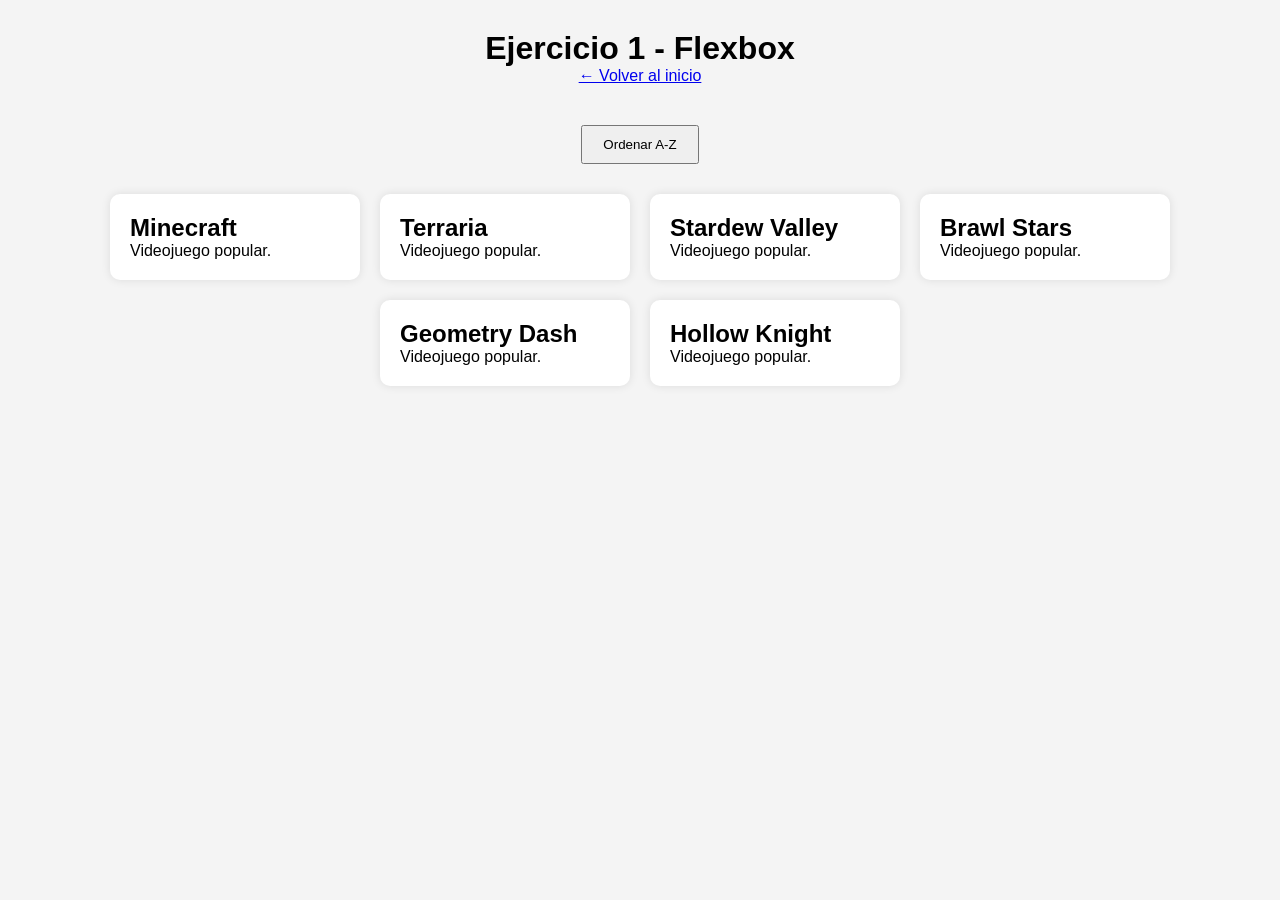
==== flexbox.html @ 1526c579 "Implementando ejercicio 1 con Flexbox y JavaScript" ====
<!DOCTYPE html>
<html lang="es">
<head>
    <meta charset="UTF-8">
    <meta name="viewport" content="width=device-width, initial-scale=1.0">
    <title>Ejercicio 1 - Flexbox</title>

    <link rel="stylesheet" href="css/styles.css">
</head>
<body>

    <header>
        <h1>Ejercicio 1 - Flexbox</h1>
        <a href="index.html">← Volver al inicio</a>
    </header>

    <main>

        <div class="acciones">
            <button id="btnOrdenar">Ordenar A-Z</button>
        </div>

        <div id="contenedorTarjetas" class="contenedor-flex">

        </div>

    </main>

    <script src="js/flexbox.js"></script>

</body>
</html>
---- css/styles.css ----
*{
    margin: 0;
    padding: 0;
    box-sizing: border-box;
}

body{
    font-family: Arial, sans-serif;
    background-color: #f4f4f4;
    padding: 30px;
}

header{
    text-align: center;
    margin-bottom: 40px;
}

.contenedor-menu{
    display: flex;
    justify-content: center;
    gap: 20px;
    flex-wrap: wrap;
}

.tarjeta-menu{
    background-color: white;
    width: 300px;
    padding: 20px;
    border-radius: 10px;
    box-shadow: 0px 0px 10px rgba(0,0,0,0.1);

    display: flex;
    flex-direction: column;
    gap: 15px;
}

.tarjeta-menu a{
    text-decoration: none;
    background-color: #007bff;
    color: white;
    text-align: center;
    padding: 10px;
    border-radius: 5px;
}

.tarjeta-menu a:hover{
    background-color: #0056b3;
}
.contenedor-flex{
    display: flex;
    flex-wrap: wrap;
    justify-content: center;
    gap: 20px;
    margin-top: 30px;
}

.tarjeta{
    width: 250px;
    background-color: white;
    padding: 20px;
    border-radius: 10px;
    box-shadow: 0 0 10px rgba(0,0,0,0.1);
}

.acciones{
    text-align: center;
    margin-top: 20px;
}

button{
    padding: 10px 20px;
    cursor: pointer;
}
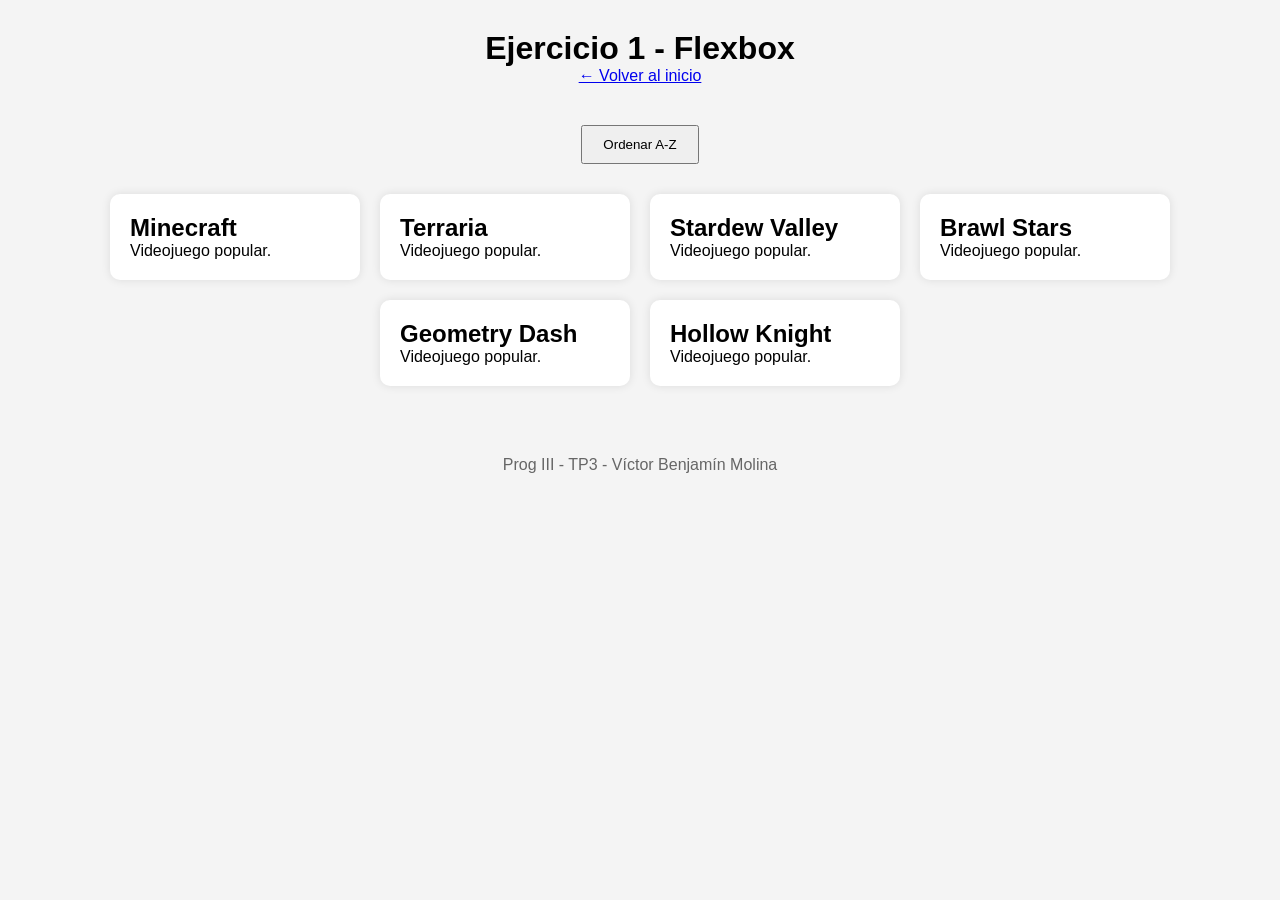
==== commit 024beadb: "Mejorando estilos y presentacion general del sitio" ====
--- a/flexbox.html
+++ b/flexbox.html
@@ -27,6 +27,8 @@
     </main>
 
     <script src="js/flexbox.js"></script>
-
+<footer>
+    <p>Prog III - TP3 - Víctor Benjamín Molina</p>
+</footer>
 </body>
 </html>
--- a/css/styles.css
+++ b/css/styles.css
@@ -60,8 +60,11 @@
     padding: 20px;
     border-radius: 10px;
     box-shadow: 0 0 10px rgba(0,0,0,0.1);
+    transition: transform 0.3s;
 }
-
+.tarjeta:hover{
+    transform: translateY(-5px);
+}
 .acciones{
     text-align: center;
     margin-top: 20px;
@@ -70,4 +73,52 @@
 button{
     padding: 10px 20px;
     cursor: pointer;
+}
+button:hover{
+    background-color: #0056b3;
+    color: white;
+}
+
+button{
+    transition: 0.3s;
+}
+.contenedor-formulario{
+    max-width: 900px;
+    margin: 0 auto;
+}
+
+.formulario{
+    display: flex;
+    flex-wrap: wrap;
+    gap: 10px;
+    justify-content: center;
+    margin: 30px 0;
+}
+
+.formulario input{
+    padding: 10px;
+    width: 180px;
+}
+
+table{
+    width: 100%;
+    border-collapse: collapse;
+    background-color: white;
+}
+
+th, td{
+    border: 1px solid #ccc;
+    padding: 10px;
+    text-align: center;
+}
+
+th{
+    background-color: #007bff;
+    color: white;
+}
+footer{
+    text-align: center;
+    margin-top: 50px;
+    padding: 20px;
+    color: #666;
 }
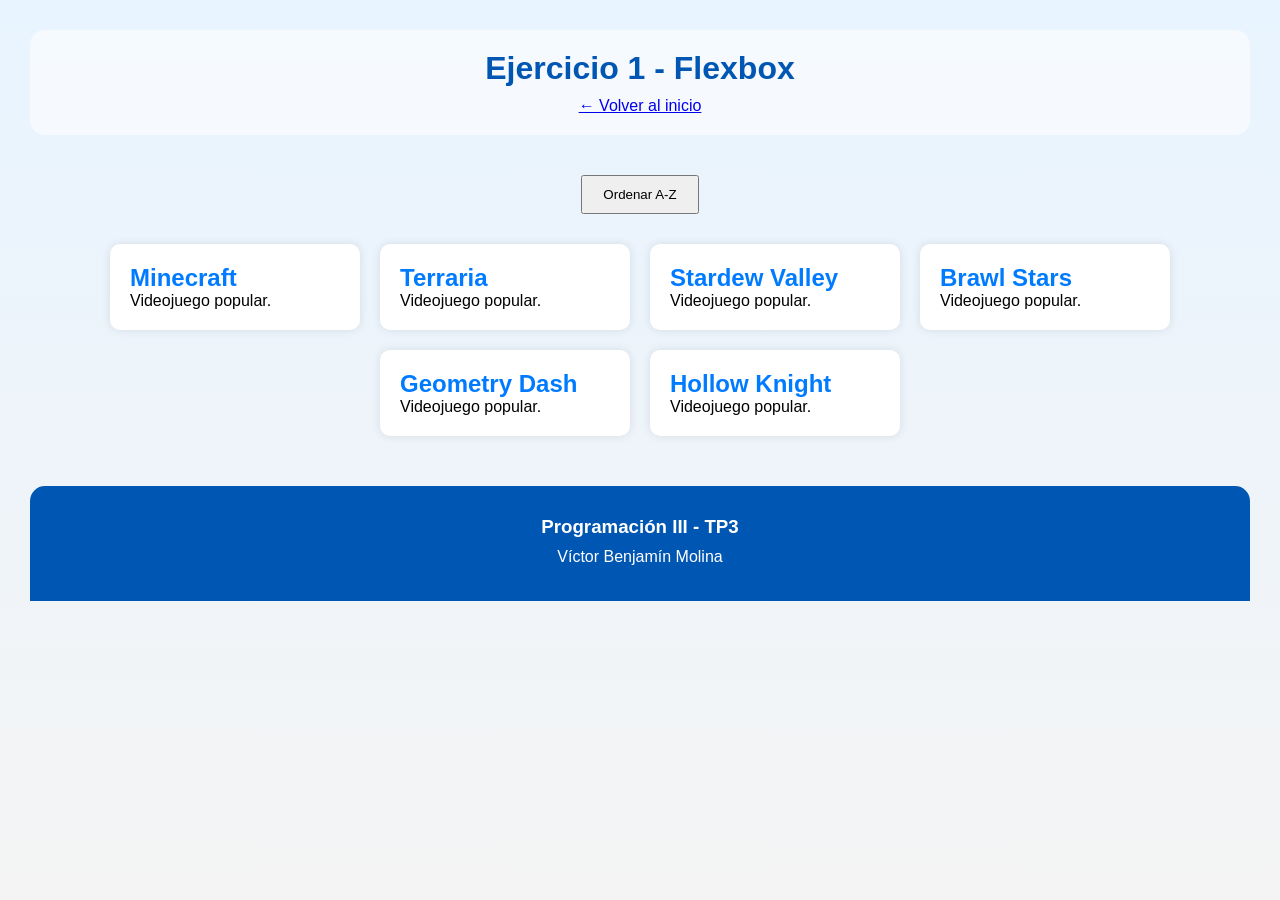
==== commit 95621de7: "Mejorando el footer" ====
--- a/flexbox.html
+++ b/flexbox.html
@@ -28,7 +28,10 @@
 
     <script src="js/flexbox.js"></script>
 <footer>
-    <p>Prog III - TP3 - Víctor Benjamín Molina</p>
+    <div class="footer-contenido">
+        <h3>Programación III - TP3</h3>
+        <p>Víctor Benjamín Molina</p>
+    </div>
 </footer>
 </body>
 </html>
--- a/css/styles.css
+++ b/css/styles.css
@@ -6,13 +6,24 @@
 
 body{
     font-family: Arial, sans-serif;
-    background-color: #f4f4f4;
+    background: linear-gradient(to bottom, #e8f4ff, #f4f4f4);
     padding: 30px;
+    min-height: 100vh;
+}
+h1{
+    color: #0056b3;
+    margin-bottom: 10px;
 }
 
+h2{
+    color: #007bff;
+}
 header{
     text-align: center;
     margin-bottom: 40px;
+    background-color: rgba(255,255,255,0.6);
+    padding: 20px;
+    border-radius: 15px;
 }
 
 .contenedor-menu{
@@ -117,8 +128,22 @@
     color: white;
 }
 footer{
+    margin-top: 50px;
+    background-color: #0056b3;
+    color: white;
+    padding: 30px 20px;
+    border-radius: 15px 15px 0 0;
+}
+
+.footer-contenido{
     text-align: center;
-    margin-top: 50px;
-    padding: 20px;
-    color: #666;
+}
+
+.footer-contenido h3{
+    color: white;
+    margin-bottom: 10px;
+}
+
+.footer-contenido p{
+    margin: 5px 0;
 }
